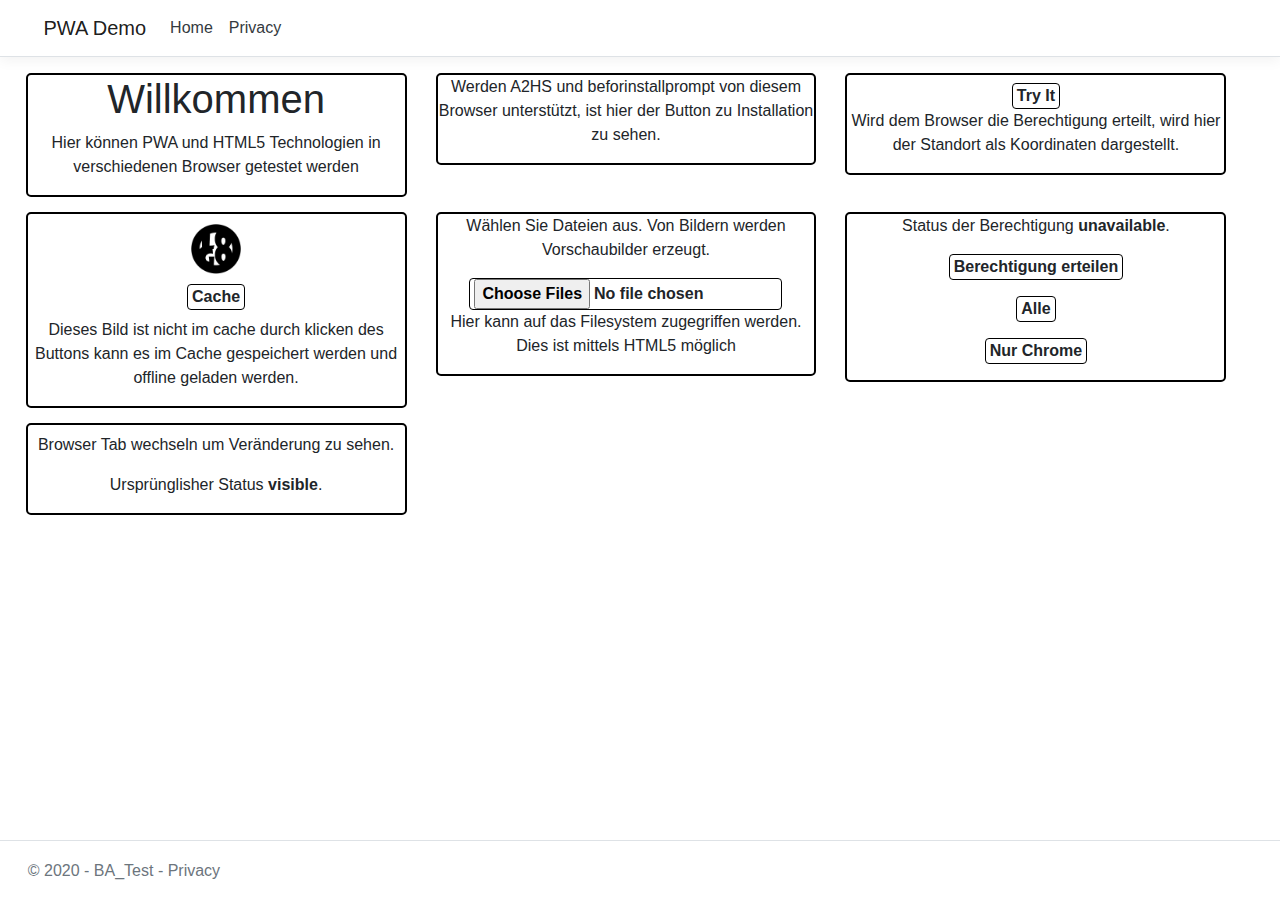
==== index.html @ b529b17c "next" ====
<!DOCTYPE html>
<html lang="de">
  <head>
    <meta charset="utf-8">
    <meta name="viewport" content="width=device-width, initial-scale=1.0">
    <title>Home | PWA Demo</title>

    <link rel="stylesheet" href="lib/bootstrap/dist/css/bootstrap.css" />

    <link rel="stylesheet" href="css/site.css" />
    <link rel='manifest' href="manifest.json">
        <link rel="icon" type="image/x-icon" href="img/logo_192.png">
  </head>
  <body>
    <header>
        <nav class="navbar navbar-expand-sm navbar-toggleable-sm navbar-light bg-white border-bottom box-shadow mb-3">
            <div class="container">
                <a class="navbar-brand" href="index.html">PWA Demo</a>
                <button class="navbar-toggler" type="button" data-toggle="collapse" data-target=".navbar-collapse" aria-controls="navbarSupportedContent"
                        aria-expanded="false" aria-label="Toggle navigation">
                    <span class="navbar-toggler-icon"></span>
                </button>
                <div class="navbar-collapse collapse d-sm-inline-flex flex-sm-row-reverse">
                    <ul class="navbar-nav flex-grow-1">
                        <li class="nav-item">
                            <a class="nav-link text-dark" href="index.html">Home</a>
                        </li>
                        <li class="nav-item">
                            <a class="nav-link text-dark" href="privacy.html">Privacy</a>
                        </li>
                    </ul>
                </div>
            </div>
        </nav>
    </header>
<div class="base">

    <div class="text-center box">
           <h1>Willkommen</h1>
        <p>Hier können PWA und HTML5 Technologien in verschiedenen Browser getestet werden</p>
    </div>


    <div class="text-center box">
        <!-- Install button, hidden by default -->
        <div id="installContainer" class="hidden">
            <div class="breakS"></div>
            <button class="btn btnmode" id="butInstall" type="button">APP INSTALLIEREN</button>
        </div>    
        <p>Werden A2HS und beforinstallprompt von diesem Browser unterstützt, ist hier der Button zu Installation zu sehen.</p>
    </div>
    

    <div class="text-center box">
        <div class="breakS"></div>
        <button class="btn btnmode" onclick="getLocation()">Try It</button>
        <p>Wird dem Browser die Berechtigung erteilt, wird hier der Standort als Koordinaten dargestellt.</p>
        <p id="demo"></p>  
    </div>
 <script>
    //  Location in extern script not working
     var x = document.getElementById("demo");

function getLocation() {
  if (navigator.geolocation) {
    navigator.geolocation.getCurrentPosition(showPosition, showError);
  } else { 
    x.innerHTML = "Geolocation is not supported by this browser.";
  }
}

function showPosition(position) {
  x.innerHTML = "Latitude: " + position.coords.latitude + 
  "<br>Longitude: " + position.coords.longitude;
}

function showError(error) {
  switch(error.code) {
    case error.PERMISSION_DENIED:
      x.innerHTML = "User denied the request for Geolocation."
      break;
    case error.POSITION_UNAVAILABLE:
      x.innerHTML = "Location information is unavailable."
      break;
    case error.TIMEOUT:
      x.innerHTML = "The request to get user location timed out."
      break;
    case error.UNKNOWN_ERROR:
      x.innerHTML = "An unknown error occurred."
      break;
  }
}
 </script>

    <div class="text-center box">
        <img src="/img/logo_512.png" alt="Cache Test" class="cacheIMG">
        <button class="btn btnmode cacheObj" type="submit">Cache</button>
        <div class="breakS"></div>
        <p>Dieses Bild ist nicht im cache durch klicken des Buttons kann es im Cache gespeichert werden und offline geladen werden.</p>
    </div>

    
    <div class="text-center box">
               <p>Wählen Sie Dateien aus. Von Bildern werden Vorschaubilder erzeugt.</p>
        
        <form class="form" id="Uploadform"></form>
        <input class="btn btnmode" type="file"	id="files" name="files[]" multiple />
        
        
        <output id="dateiListe"></output>
        <output id="list"></output>
        <p>Hier kann auf das Filesystem zugegriffen werden. Dies ist mittels HTML5 möglich</p>
    </div>

<div class="text-center box" >
    <p>Status der Berechtigung <b id="status">unavailable</b>.</p>

<p><button class="btn btnmode" onclick="requestPermission()">Berechtigung erteilen</button></p>
<p><button class="btn btnmode" onclick="nonPersistentNotification()">Alle</button></p>
<p><button class="btn btnmode" onclick="persistentNotification()">Nur Chrome</button></p>
</div>
<script>
    var $status = document.getElementById('status');

if ('Notification' in window) {
  $status.innerText = Notification.permission;
}

function requestPermission() {
  if (!('Notification' in window)) {
    alert('Notification API nicht unterstützt!');
    return;
  }
  
  Notification.requestPermission(function (result) {
    $status.innerText = result;
  });
}

function nonPersistentNotification() {
  if (!('Notification' in window)) {
    alert('Notification API nicht unterstützt!');
    return;
  }
  
  try {
    var notification = new Notification("Notification die auch in Safari angezeigt wird! - Non persistent notification");
  } catch (err) {
    alert('Notification API error: ' + err);
  }
}

function persistentNotification() {
  if (!('Notification' in window) || !('ServiceWorkerRegistration' in window)) {
    alert('Persistent Notification API not supported!');
    return;
  }
  
  try {
    navigator.serviceWorker.getRegistration()
      .then((reg){var options = {
        body: 'Here is a notification body!',
        icon: 'img/logo_192.png',
        vibrate: [100, 50, 100],
        data: {
          dateOfArrival: Date.now(),
          primaryKey: 1
        },
        actions: [
          {action: 'explore', title: 'Explore this new world',
            icon: 'img/logo_192.png'},
          {action: 'close', title: 'Close notification',
            icon: 'img/logo_192.png'},
        ]
      };
 reg.showNotification("Für alle Anderen! Persistent notification", options))
      .catch((err) => alert('Service Worker registration error: ' + err));
  } catch (err) {
    alert('Notification API error: ' + err);
  }
}
</script>
<div class="text-center box">
    <div class="breakS"></div>
    <p>Browser Tab wechseln um Veränderung zu sehen.</p>
    <p>Ursprünglisher Status <b id="statos">unknown</b>.</p>
    <div id="target"></div>
</div>
<script>
    // //  Foreground detection
var target = document.getElementById('target');

var hidden, visibilityChange;
if (typeof document.hidden !== "undefined") {
hidden = "hidden";
visibilityChange = "visibilitychange";
} else if (typeof document.mozHidden !== "undefined") {
hidden = "mozHidden";
visibilityChange = "mozvisibilitychange";
} else if (typeof document.msHidden !== "undefined") {
hidden = "msHidden";
visibilityChange = "msvisibilitychange";
} else if (typeof document.webkitHidden !== "undefined") {
hidden = "webkitHidden";
visibilityChange = "webkitvisibilitychange";
} else {
target.innerText = 'Page Visibility API not supported.';
}

function handleVisibilityChange() {
var timeBadge = new Date().toTimeString().split(' ')[0];
var newState = document.createElement('p');
newState.innerHTML = '' + timeBadge + ' Sichtbarkeit änderte sich zu ' + (document[hidden] ? 'hidden' : 'visible') + '.';
target.appendChild(newState);
}

document.addEventListener(visibilityChange, handleVisibilityChange, false);

if (hidden in document) {
document.getElementById('statos').innerHTML = document[hidden] ? 'hidden' : 'visible';}



</script>
</div>
    <footer class="border-top footer text-muted">
        <div class="container">
            &copy; 2020 - BA_Test - <a asp-area="" asp-page="/Privacy">Privacy</a>
        </div>
    </footer>



    <script src="lib/jquery/dist/jquery.js"></script>
    <script src="lib/bootstrap/dist/js/bootstrap.bundle.js"></script>

    <script src="js/pwa_installBtn.js"></script>    
    <script src="js/site.js"></script>
    <script src="pwa_sw.js" defer></script>
  
    </body>
</html>
---- css/site.css ----
﻿/* Please see documentation at https://docs.microsoft.com/aspnet/core/client-side/bundling-and-minification
for details on configuring this project to bundle and minify static web assets. */

a.navbar-brand {
  white-space: normal;
  text-align: center;
  word-break: break-all;
}

/* Sticky footer styles
-------------------------------------------------- */
html {
  font-size: 14px;
}
@media (min-width: 768px) {
  html {
    font-size: 16px;
  }
}

.border-top {
  border-top: 1px solid #e5e5e5;
}
.border-bottom {
  border-bottom: 1px solid #e5e5e5;
}

.box-shadow {
  box-shadow: 0 .25rem .75rem rgba(0, 0, 0, .05);
}

button.accept-policy {
  font-size: 1rem;
  line-height: inherit;
}

/* Sticky footer styles
-------------------------------------------------- */
html {
  position: relative;
  min-height: 100%;
}

body {
  /* Margin bottom by footer height */
  margin-bottom: 60px;
}
.footer {
  position: absolute;
  bottom: 0;
  width: 100%;
  white-space: nowrap;
  /* Set the fixed height of the footer here */
  height: 60px;
  line-height: 60px; /* Vertically center the text there */
}
.base
{
  width: 96%;
  margin-left: auto;
  margin-right: auto;
}
.hidden
{display: none;}

/* InstallButton PWA */
.btnmode
{
    border: none;
    background: transparent;
    text-align: center;
    padding: 0 0; 
    color: var(--installBtn-colorTxt);
    font-weight: 550;
    text-shadow: 2px 2px var(--text-shadow1);
}
.btnmode:hover, 
.btnmode:focus,
.btnmode:active
{
    color: var(--header-colorTxt-hover);
    box-shadow: none;
}
.btn
{
  border: 1px solid black !important;
  padding: 0px 4px !important;
}
.breakS
{
  display: block;
  height: 0.5rem;
  width: 100%;
}
.cacheIMG
{
  display: block;
  margin-left: auto;
  margin-right: auto;
  margin-top: 10px;
  margin-bottom: 10px;
  height: 50px;
  width: 50px;
}
/* container */
.container
{
  max-width: 98% !important;
  align-items: center;
}
.box 
{
  border: 2px solid rgb(0, 0, 0);
  display: inline-block;
  width: 31%;
  margin-right: 2%;
  vertical-align: top;
  margin-bottom: 15px;
  border-radius: 5px;

  
}

.vorschau {
	height: 150px;
	border: 1px solid #000;
	margin: 10px 5px 0 0;
}

output {
	display: block;
}

@media (orientation: portrait) 
{
  .box
  {
    display: block;
    width: 100%;
    margin-bottom: 5px;
    margin-left: auto;
    margin-right: auto;
      
  }
}
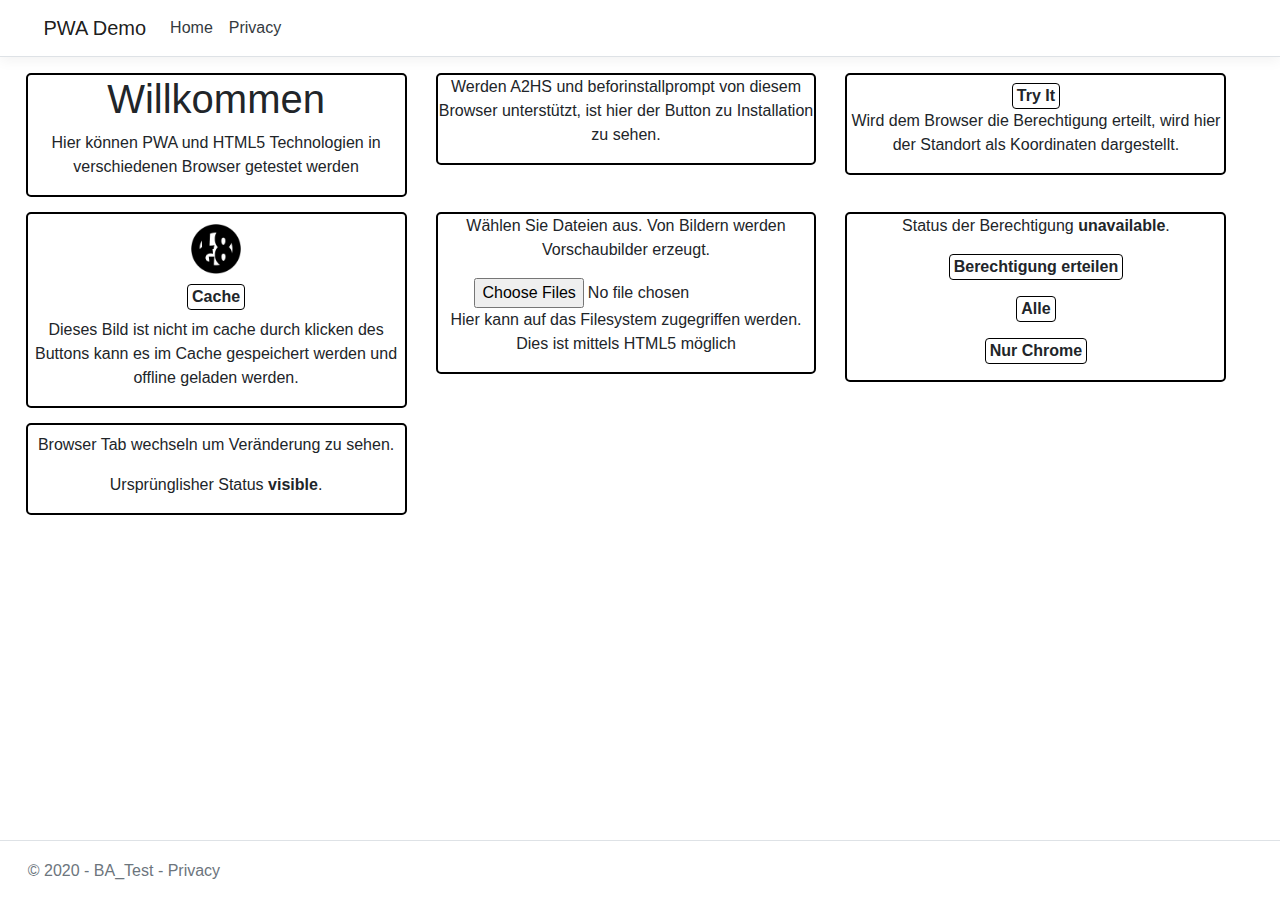
==== commit 3aa8a499: "next" ====
--- a/index.html
+++ b/index.html
@@ -104,7 +104,7 @@
                <p>Wählen Sie Dateien aus. Von Bildern werden Vorschaubilder erzeugt.</p>
         
         <form class="form" id="Uploadform"></form>
-        <input class="btn btnmode" type="file"	id="files" name="files[]" multiple />
+        <input type="file"	id="files" name="files[]" multiple />
         
         
         <output id="dateiListe"></output>
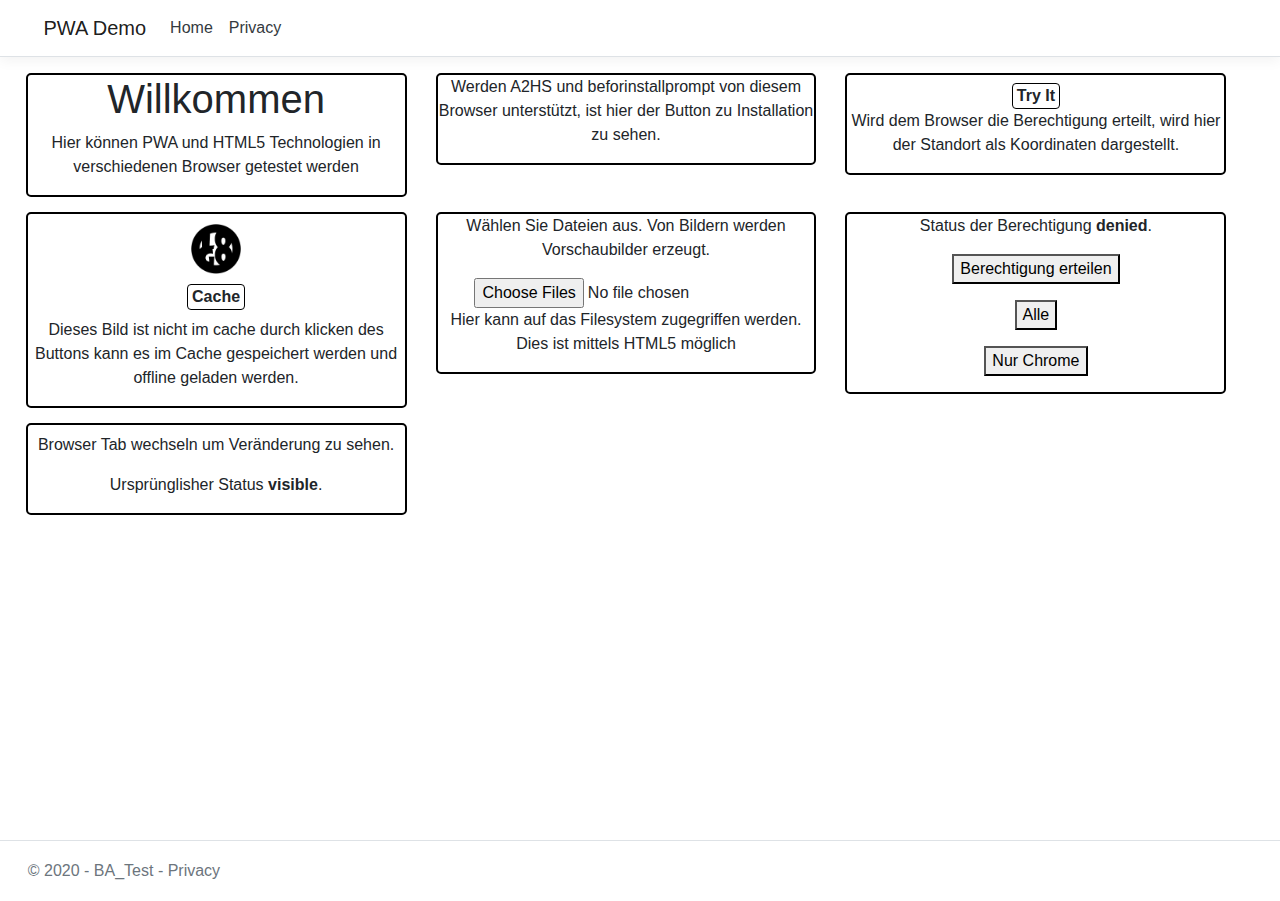
==== commit 7e968220: "next" ====
--- a/index.html
+++ b/index.html
@@ -115,9 +115,9 @@
 <div class="text-center box" >
     <p>Status der Berechtigung <b id="status">unavailable</b>.</p>
 
-<p><button class="btn btnmode" onclick="requestPermission()">Berechtigung erteilen</button></p>
-<p><button class="btn btnmode" onclick="nonPersistentNotification()">Alle</button></p>
-<p><button class="btn btnmode" onclick="persistentNotification()">Nur Chrome</button></p>
+<p><button onclick="requestPermission()">Berechtigung erteilen</button></p>
+<p><button onclick="nonPersistentNotification()">Alle</button></p>
+<p><button onclick="persistentNotification()">Nur Chrome</button></p>
 </div>
 <script>
     var $status = document.getElementById('status');
@@ -158,22 +158,7 @@
   
   try {
     navigator.serviceWorker.getRegistration()
-      .then((reg){var options = {
-        body: 'Here is a notification body!',
-        icon: 'img/logo_192.png',
-        vibrate: [100, 50, 100],
-        data: {
-          dateOfArrival: Date.now(),
-          primaryKey: 1
-        },
-        actions: [
-          {action: 'explore', title: 'Explore this new world',
-            icon: 'img/logo_192.png'},
-          {action: 'close', title: 'Close notification',
-            icon: 'img/logo_192.png'},
-        ]
-      };
- reg.showNotification("Für alle Anderen! Persistent notification", options))
+      .then((reg) => reg.showNotification("Für alle Anderen! Persistent notification    "))
       .catch((err) => alert('Service Worker registration error: ' + err));
   } catch (err) {
     alert('Notification API error: ' + err);
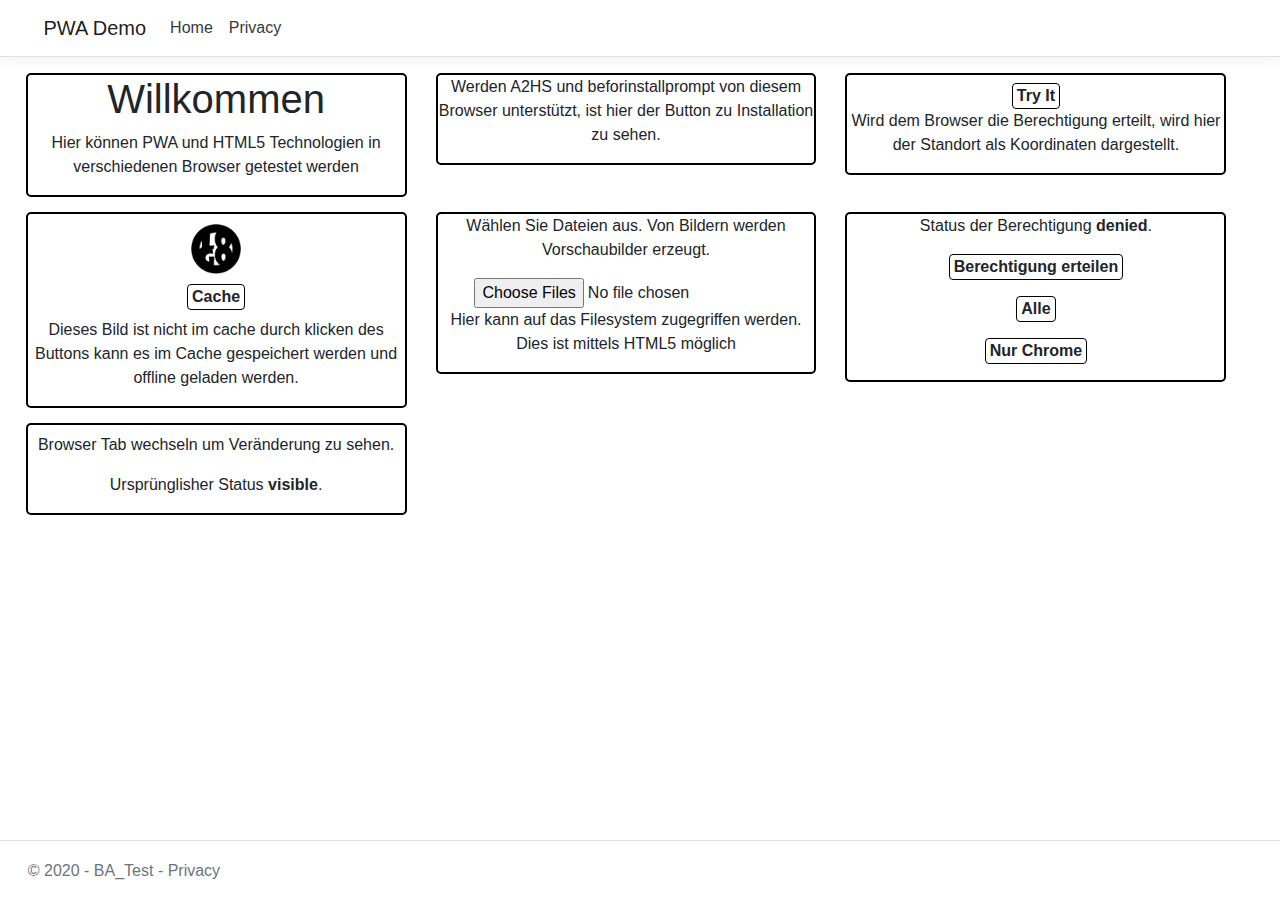
==== commit 505de596: "next" ====
--- a/index.html
+++ b/index.html
@@ -115,9 +115,9 @@
 <div class="text-center box" >
     <p>Status der Berechtigung <b id="status">unavailable</b>.</p>
 
-<p><button onclick="requestPermission()">Berechtigung erteilen</button></p>
-<p><button onclick="nonPersistentNotification()">Alle</button></p>
-<p><button onclick="persistentNotification()">Nur Chrome</button></p>
+<p><button class = "btn btnmode" onclick="requestPermission()">Berechtigung erteilen</button></p>
+<p><button class = "btn btnmode" onclick="nonPersistentNotification()">Alle</button></p>
+<p><button class = "btn btnmode" onclick="persistentNotification()">Nur Chrome</button></p>
 </div>
 <script>
     var $status = document.getElementById('status');
@@ -157,8 +157,23 @@
   }
   
   try {
+    var options = {
+        body: 'Here is a notification body!',
+        icon: 'img/logo_192.png',
+        vibrate: [100, 50, 100],
+        data: {
+          dateOfArrival: Date.now(),
+          primaryKey: 1
+        },
+        actions: [
+          {action: 'explore', title: 'Explore this new world',
+            icon: 'img/logo_192.png'},
+          {action: 'close', title: 'Close notification',
+            icon: 'img/logo_192.png'},
+        ]
+      };  
     navigator.serviceWorker.getRegistration()
-      .then((reg) => reg.showNotification("Für alle Anderen! Persistent notification    "))
+      .then((reg) => reg.showNotification("Für alle Anderen! Persistent notification", options))
       .catch((err) => alert('Service Worker registration error: ' + err));
   } catch (err) {
     alert('Notification API error: ' + err);
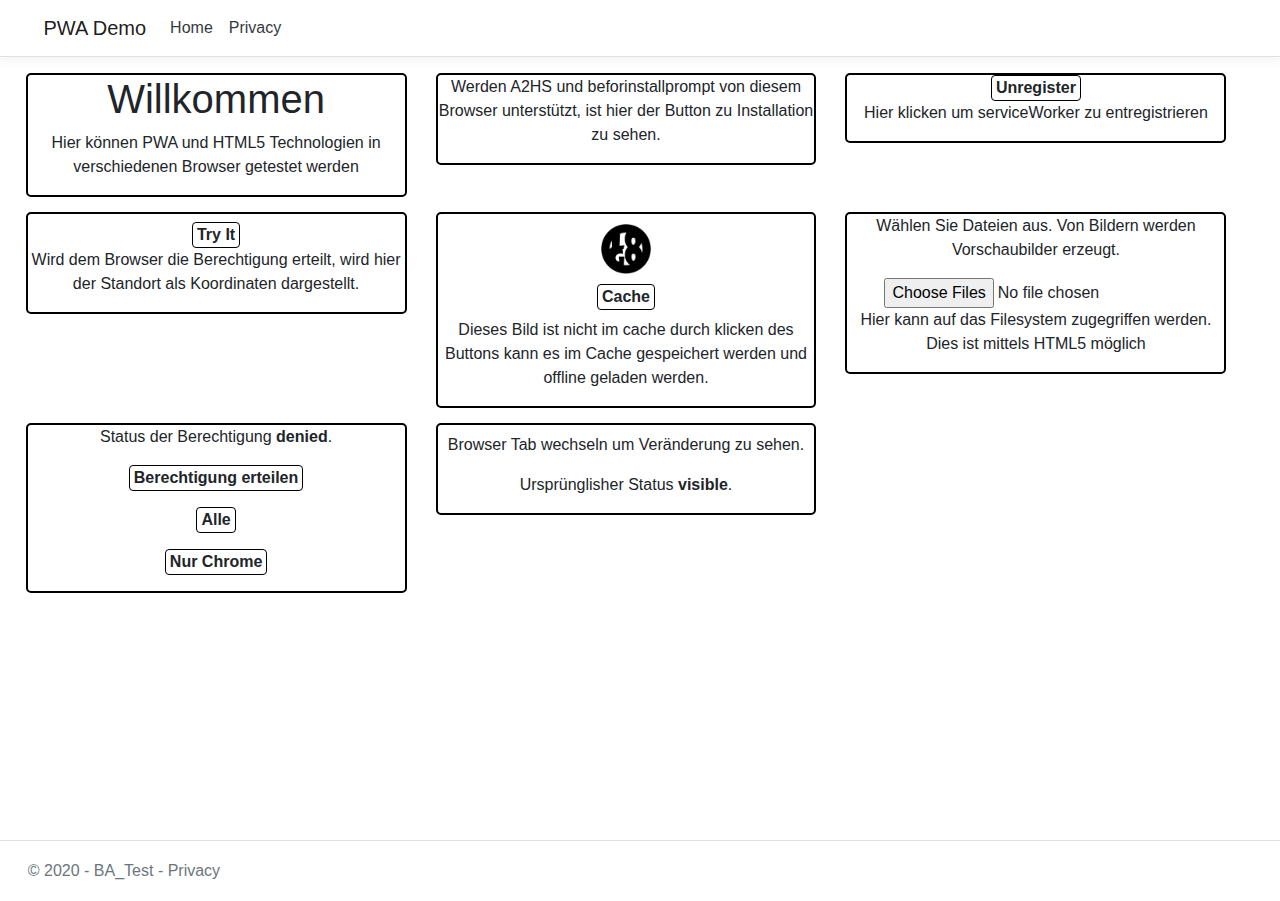
==== commit 1d1be4a3: "next" ====
--- a/index.html
+++ b/index.html
@@ -50,7 +50,11 @@
         <p>Werden A2HS und beforinstallprompt von diesem Browser unterstützt, ist hier der Button zu Installation zu sehen.</p>
     </div>
     
-
+    <div class="text-center box">
+      <button class="btn btnmode" id="unregister" type="button">Unregister</button>
+
+   <p>Hier klicken um serviceWorker zu entregistrieren</p>
+    </div>
     <div class="text-center box">
         <div class="breakS"></div>
         <button class="btn btnmode" onclick="getLocation()">Try It</button>
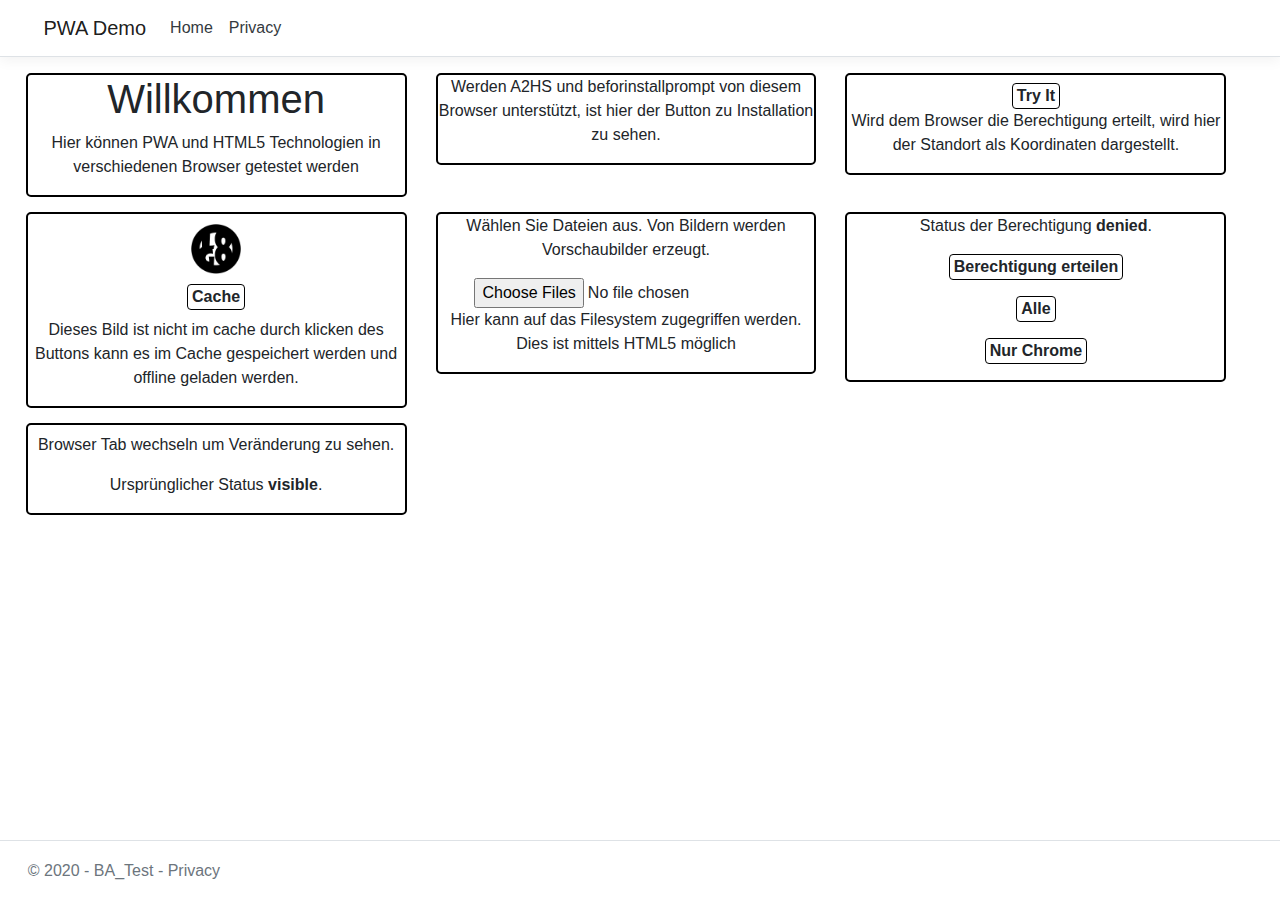
==== commit cdfb284b: "next" ====
--- a/index.html
+++ b/index.html
@@ -50,11 +50,7 @@
         <p>Werden A2HS und beforinstallprompt von diesem Browser unterstützt, ist hier der Button zu Installation zu sehen.</p>
     </div>
     
-    <div class="text-center box">
-      <button class="btn btnmode" id="unregister" type="button">Unregister</button>
-
-   <p>Hier klicken um serviceWorker zu entregistrieren</p>
-    </div>
+  
     <div class="text-center box">
         <div class="breakS"></div>
         <button class="btn btnmode" onclick="getLocation()">Try It</button>
@@ -148,7 +144,7 @@
   }
   
   try {
-    var notification = new Notification("Notification die auch in Safari angezeigt wird! - Non persistent notification");
+    var notification = new Notification("Notification die in allen Browsern mit Unterstützung angezeigt wird! - Non persistent notification");
   } catch (err) {
     alert('Notification API error: ' + err);
   }
@@ -167,7 +163,8 @@
         vibrate: [100, 50, 100],
         data: {
           dateOfArrival: Date.now(),
-          primaryKey: 1
+          primaryKey: 1,
+          url: "https://RanjaIcode.github.io"
         },
         actions: [
           {action: 'explore', title: 'Explore this new world',
@@ -177,7 +174,7 @@
         ]
       };  
     navigator.serviceWorker.getRegistration()
-      .then((reg) => reg.showNotification("Für alle Anderen! Persistent notification", options))
+      .then((reg) => reg.showNotification("In Chrome! Persistent notification", options))
       .catch((err) => alert('Service Worker registration error: ' + err));
   } catch (err) {
     alert('Notification API error: ' + err);
@@ -187,7 +184,7 @@
 <div class="text-center box">
     <div class="breakS"></div>
     <p>Browser Tab wechseln um Veränderung zu sehen.</p>
-    <p>Ursprünglisher Status <b id="statos">unknown</b>.</p>
+    <p>Ursprünglicher Status <b id="statos">unknown</b>.</p>
     <div id="target"></div>
 </div>
 <script>
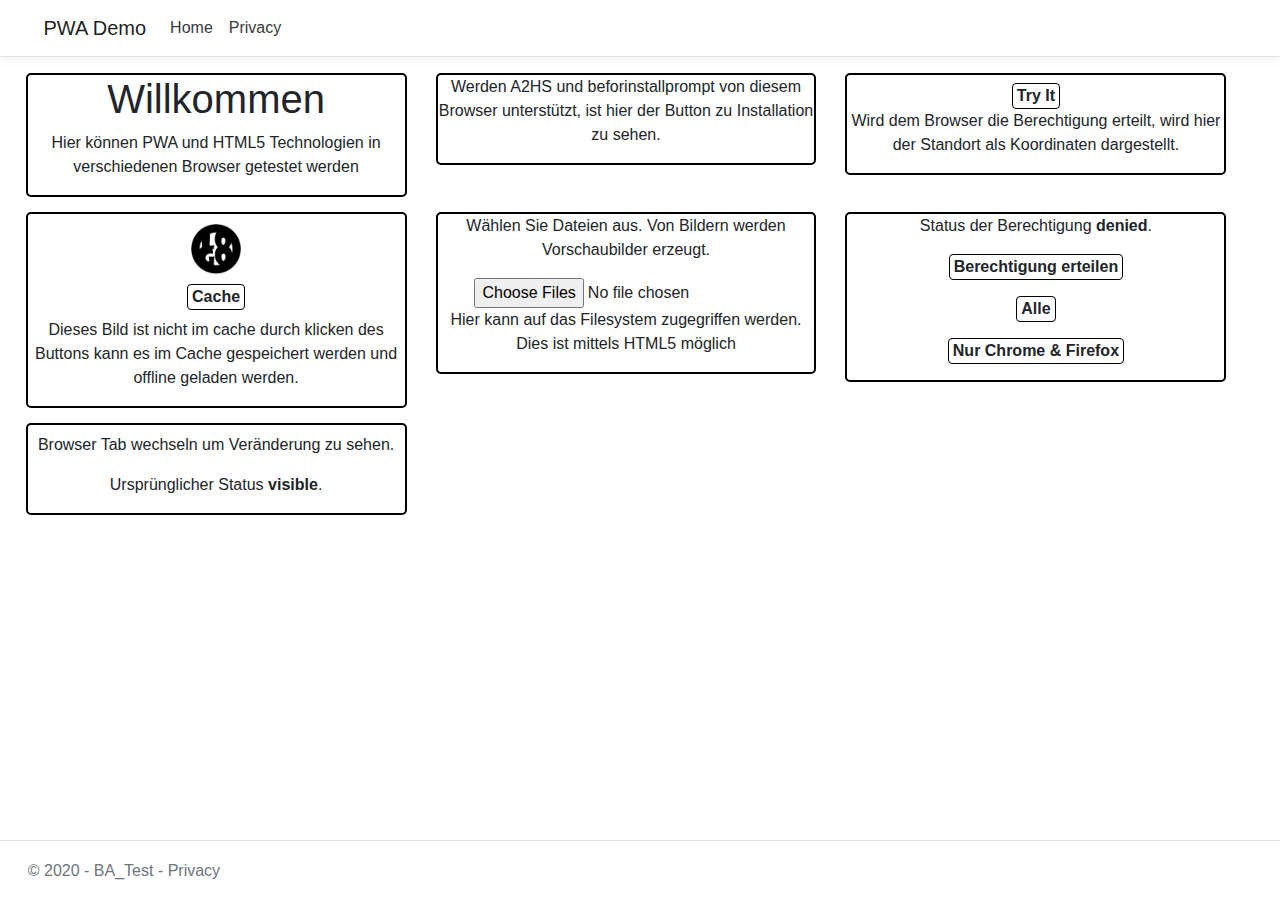
==== commit 07e53351: "next" ====
--- a/index.html
+++ b/index.html
@@ -117,7 +117,8 @@
 
 <p><button class = "btn btnmode" onclick="requestPermission()">Berechtigung erteilen</button></p>
 <p><button class = "btn btnmode" onclick="nonPersistentNotification()">Alle</button></p>
-<p><button class = "btn btnmode" onclick="persistentNotification()">Nur Chrome</button></p>
+<p><button class = "btn btnmode" onclick="persistentNotification()">Nur Chrome & Firefox</button></p>
+
 </div>
 <script>
     var $status = document.getElementById('status');
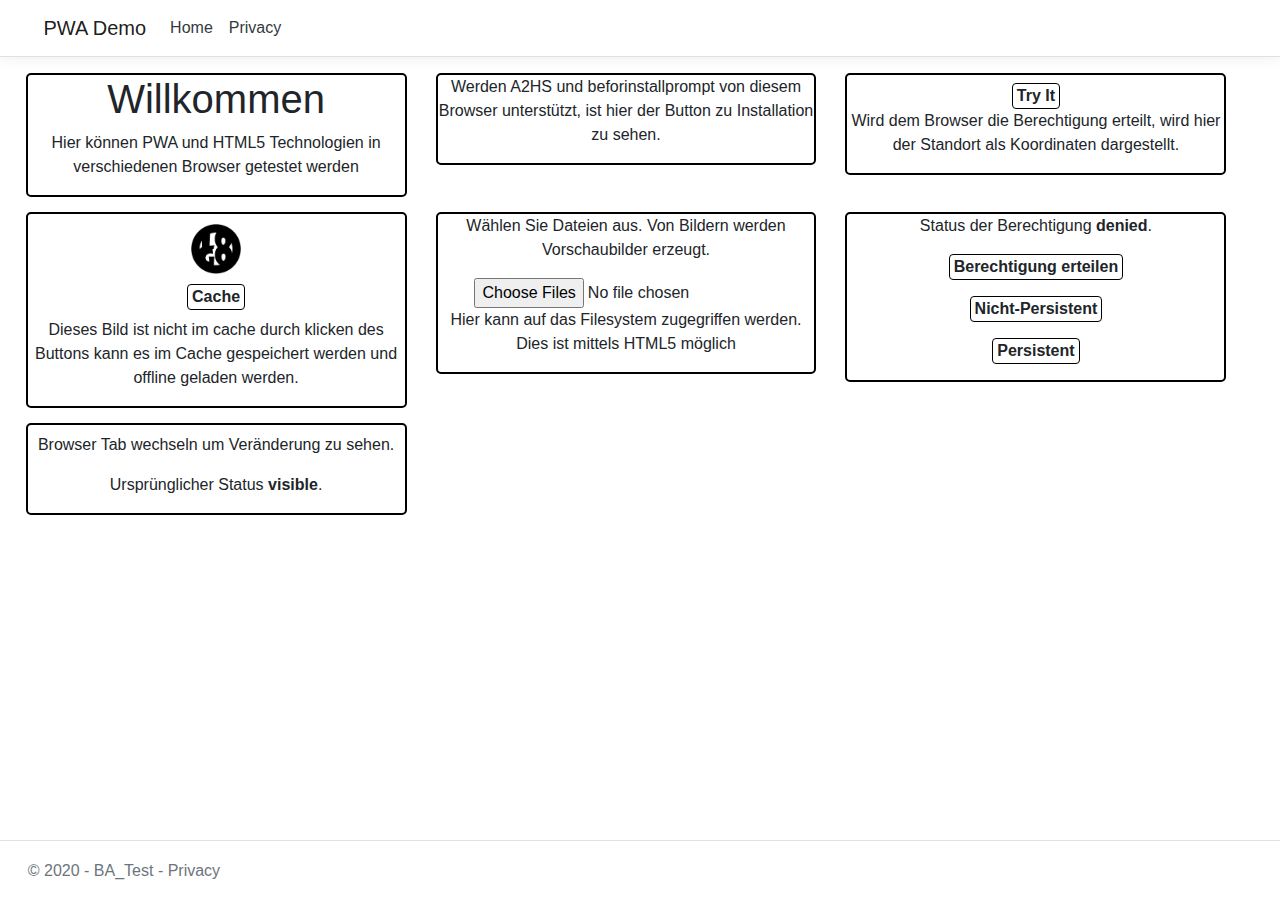
==== commit ef7dfaf1: "next" ====
--- a/index.html
+++ b/index.html
@@ -116,8 +116,9 @@
     <p>Status der Berechtigung <b id="status">unavailable</b>.</p>
 
 <p><button class = "btn btnmode" onclick="requestPermission()">Berechtigung erteilen</button></p>
-<p><button class = "btn btnmode" onclick="nonPersistentNotification()">Alle</button></p>
-<p><button class = "btn btnmode" onclick="persistentNotification()">Nur Chrome & Firefox</button></p>
+<p><button class = "btn btnmode" onclick="nonPersistentNotification()">Nicht-Persistent</button></p>
+<p><button class = "btn btnmode" onclick="persistentNotification()">Persistent</button></p>
+
 
 </div>
 <script>
